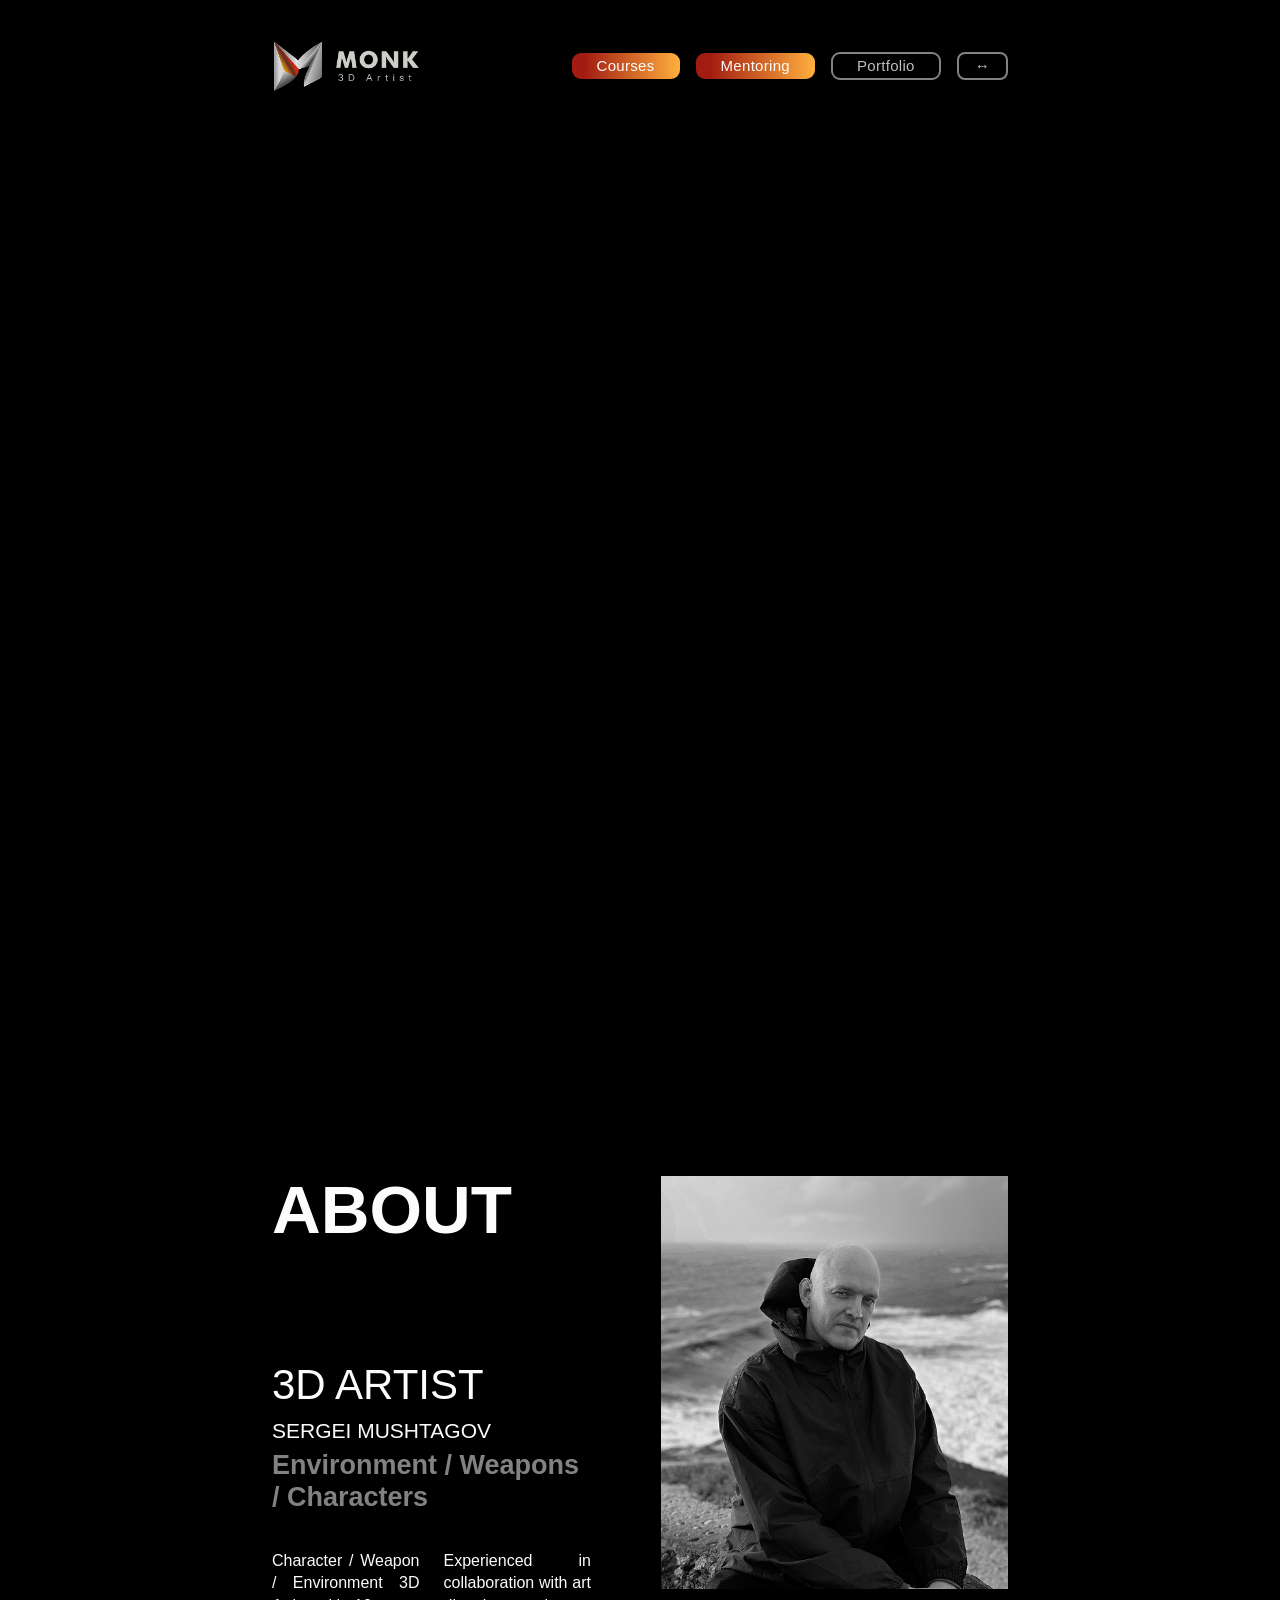
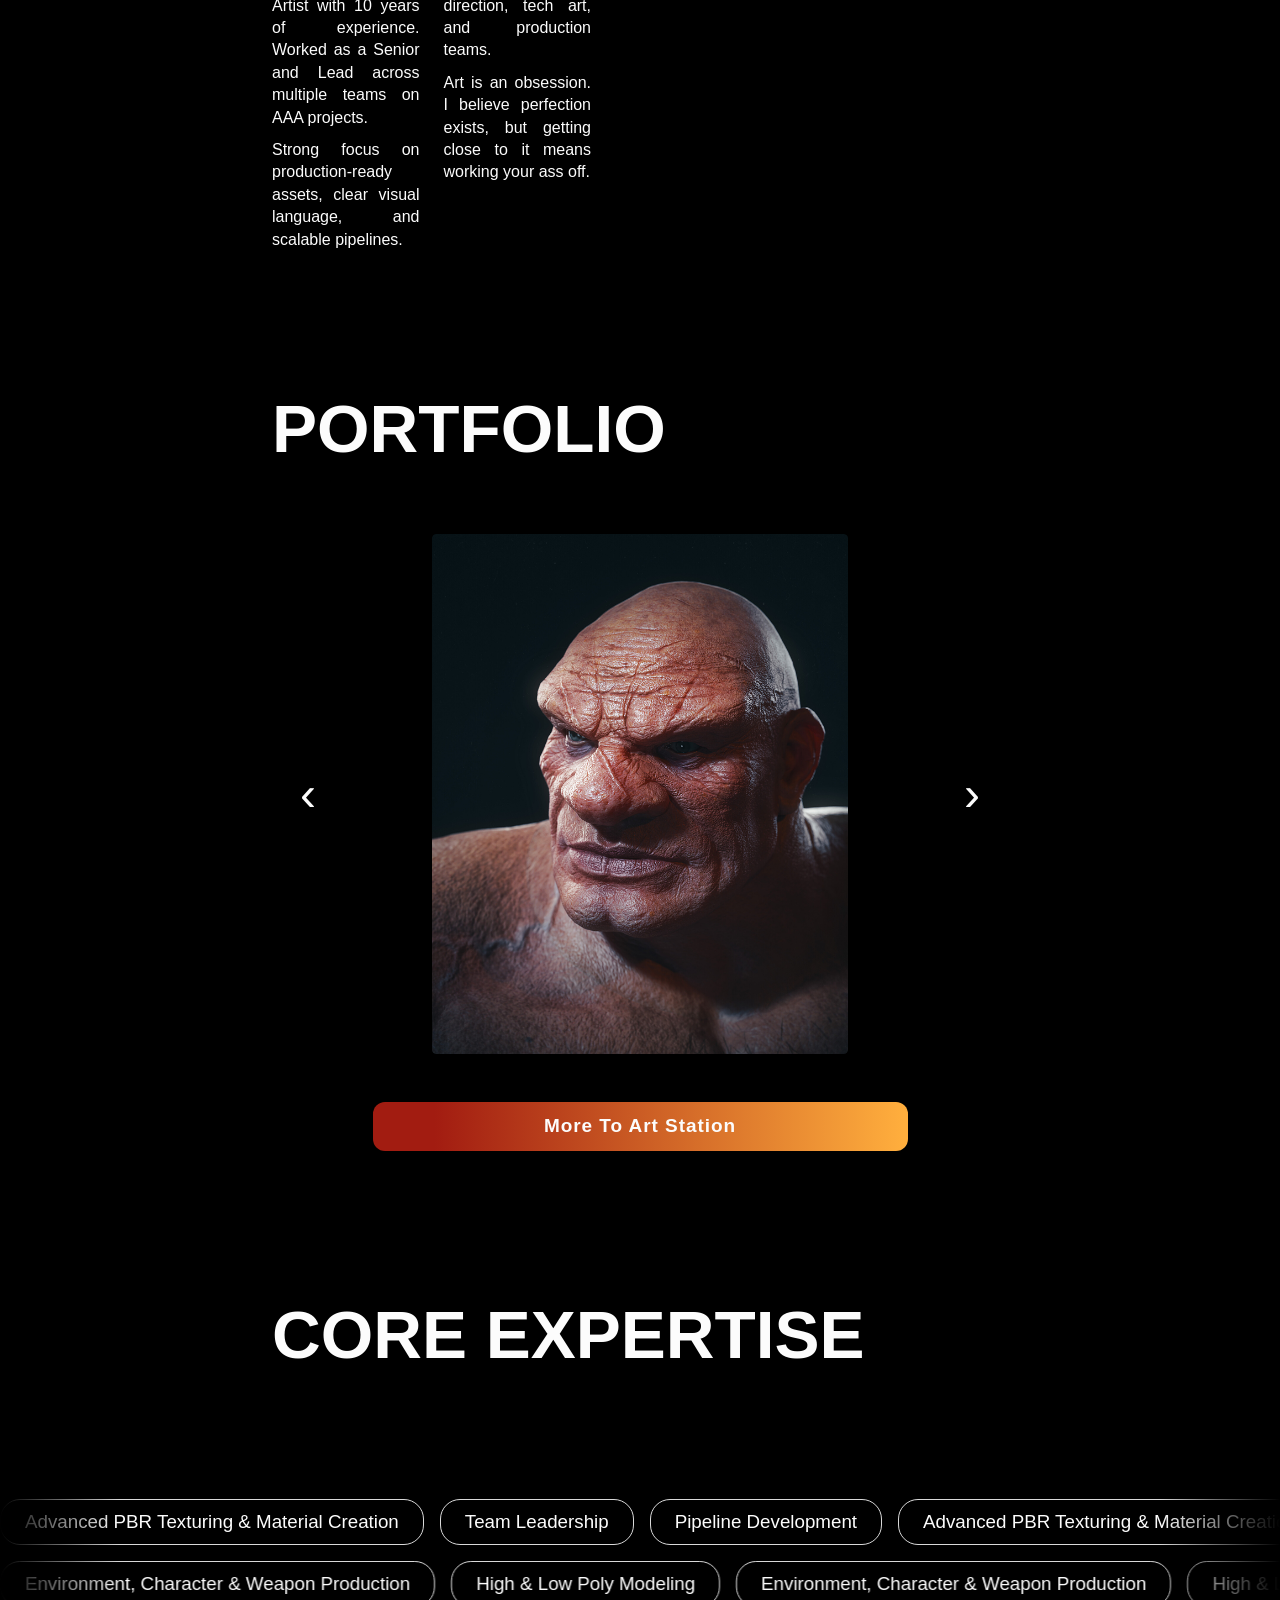
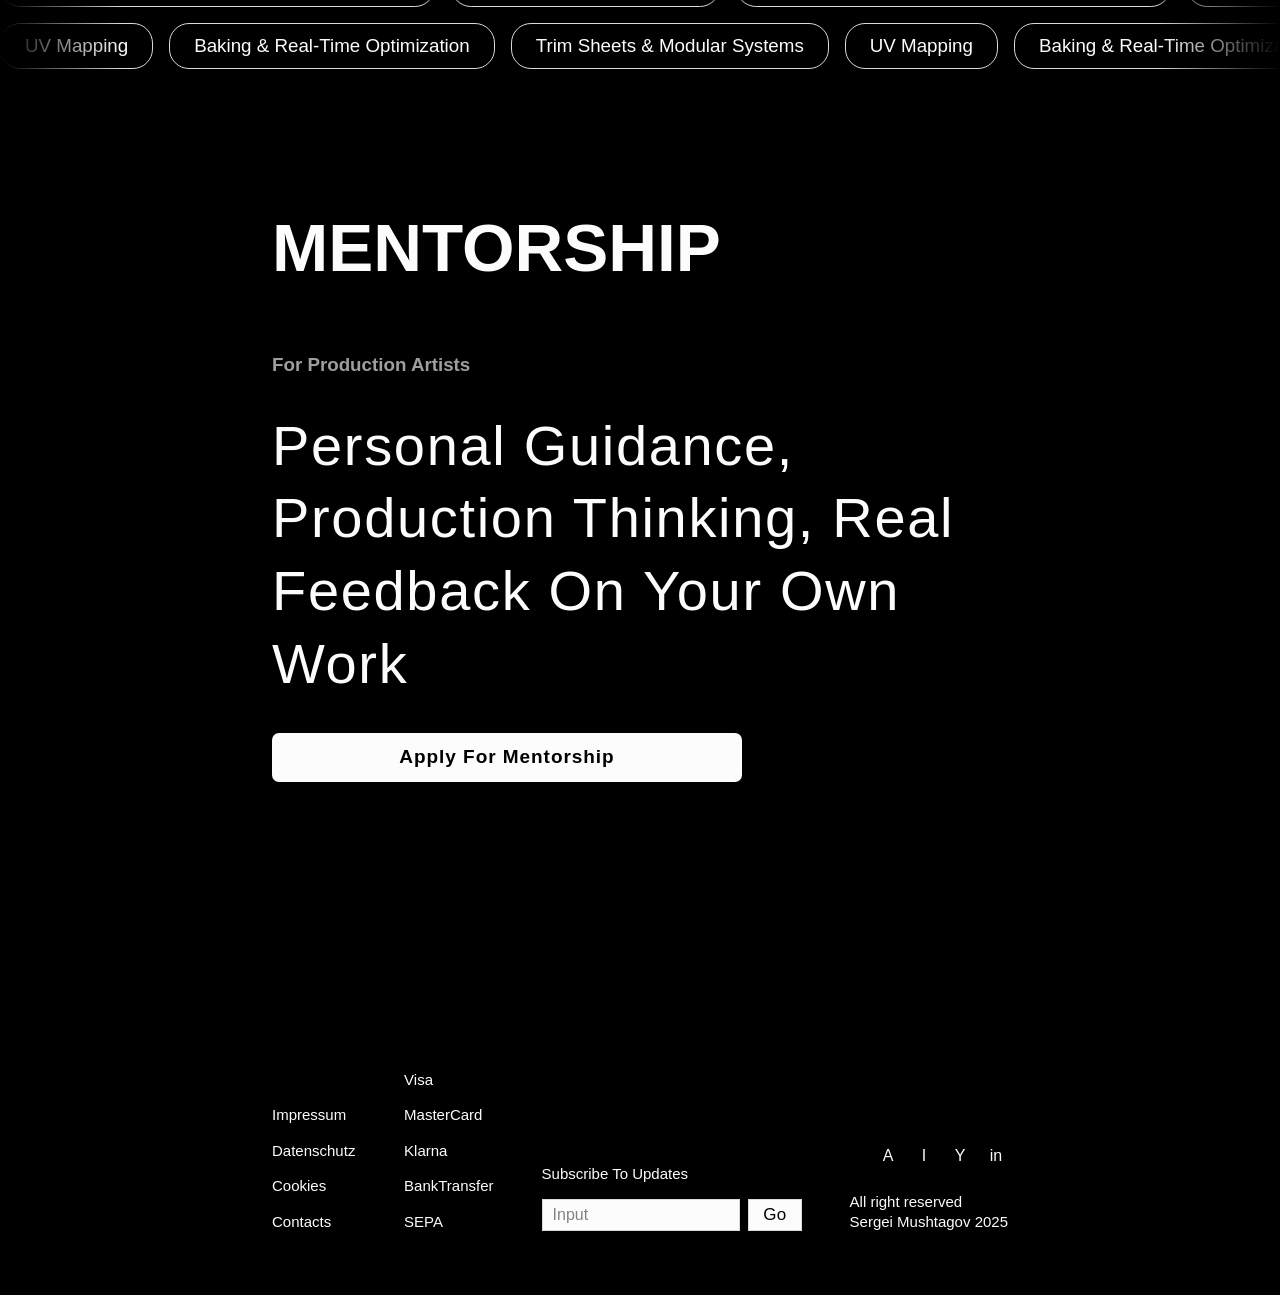
==== index.html @ c089ea9a "++" ====
<!DOCTYPE html>
<html lang="en">

<head>
    <meta charset="UTF-8" />
    <meta name="viewport" content="width=device-width, initial-scale=1.0" />

    <title>Monk 3D Artist</title>

    <link rel="stylesheet" href="./styles/design-tokens.css" />
    <link rel="stylesheet" href="./styles/typography.css" />
    <link rel="stylesheet" href="./styles/layout.css" />
    <link rel="stylesheet" href="./styles/base.css" />
    <link rel="stylesheet" href="./styles/main.css" />
    <script src="./scripts/main.js"></script>

</head>

<body>

    <header class="header">
        <div class="container header-inner">

            <a href="index.html" class="logo" aria-label="Monk home">
                <img src="./assets/logo.png" alt="Monk 3D Artist logo" class="logo__image" />
            </a>

            <nav class="nav" aria-label="Main navigation">
                <a href="./courses/courses.html" class="button-gradient button-small">Courses</a>
                <a href="./mentoring/mentoring.html" class="button-gradient button-small">Mentoring</a>
                <a href="./portfolio/portfolio.html" class="button-outline button-small">Portfolio</a>

                <button type="button" class="button-icon" aria-label="Language switch">
                    <span class="button-small">↔</span>
                </button>
            </nav>

        </div>
    </header>

    <main>
        <!-- HERO VIDEO -->
        <section class="hero">
            <div class="hero__video">
                <video class="hero__video-file" autoplay muted loop playsinline>
                    <source src="./assets/video/main-hero.mp4" type="video/mp4" />
                </video>
            </div>
        </section>

        <!-- ABOUT -->
        <section class="about-section">
            <div class="container">
                <div class="about-section__grid">

                    <div class="about-section__left">
                        <h1 class="about-section__title h1">About</h1>

                        <div class="about-section__body">
                            <div class="about-section__intro">
                                <h2 class="about-section__role h2-upper">3D Artist</h2>
                                <h4 class="about-section__name h4">Sergei Mushtagov</h4>
                                <p class="about-section__specialization h3">Environment / Weapons / Characters</p>
                            </div>

                            <div class="about-section__text-columns">
                                <div class="about-section__text-column">
                                    <p class="about-section__text paragraph">
                                        Character / Weapon / Environment 3D Artist with 10 years of experience.
                                        Worked as a Senior and Lead across multiple teams on AAA projects.
                                    </p>

                                    <p class="about-section__text paragraph">
                                        Strong focus on production-ready assets, clear visual language, and scalable
                                        pipelines.
                                    </p>


                                </div>

                                <div class="about-section__text-column">
                                    <p class="about-section__text paragraph">
                                        Experienced in collaboration with art direction, tech art, and production teams.
                                    </p>
                                    <p class="about-section__text paragraph">
                                        Art is an obsession. I believe perfection exists, but getting close to it means
                                        working
                                        your ass off.
                                    </p>
                                </div>
                            </div>
                        </div>
                    </div>

                    <div class="about-section__right">
                        <img src="./assets/img_portret.png" alt="Sergei Mushtagov portrait"
                            class="about-section__image" />
                    </div>

                </div>
            </div>
        </section>

        <!-- PORTFOLIO -->
        <section class="portfolio-section" id="portfolio">
            <div class="container">

                <h1 class="portfolio-section__title h1">Portfolio</h1>

                <div class="portfolio-section__slider">
                    <button class="portfolio-section__arrow portfolio-section__arrow--prev" type="button"
                        aria-label="Previous slide">
                        &#8249;
                    </button>

                    <div class="portfolio-section__viewport">
                        <div class="portfolio-section__track">

                            <article class="portfolio-section__slide">
                                <div class="portfolio-section__image-wrap">
                                    <img src="./assets/portfolio_img_1.png" alt="3D portfolio work"
                                        class="portfolio-section__image" />
                                </div>
                            </article>

                            <article class="portfolio-section__slide">
                                <div class="portfolio-section__image-wrap">
                                    <img src="./assets/portfoliocarousel (1).png" alt="3D portfolio work"
                                        class="portfolio-section__image" />
                                </div>
                            </article>

                            <article class="portfolio-section__slide">
                                <div class="portfolio-section__image-wrap">
                                    <img src="./assets/portfoliocarousel (2).png" alt="3D portfolio work"
                                        class="portfolio-section__image" />
                                </div>
                            </article>
                            <article class="portfolio-section__slide">
                                <div class="portfolio-section__image-wrap">
                                    <img src="./assets/portfoliocarousel (3).png" alt="3D portfolio work"
                                        class="portfolio-section__image" />
                                </div>
                            </article>
                            <article class="portfolio-section__slide">
                                <div class="portfolio-section__image-wrap">
                                    <img src="./assets/portfoliocarousel (4).png" alt="3D portfolio work"
                                        class="portfolio-section__image" />
                                </div>
                            </article>
                            <article class="portfolio-section__slide">
                                <div class="portfolio-section__image-wrap">
                                    <img src="../assets/portfoliocarousel (5).png" alt="3D portfolio work"
                                        class="portfolio-section__image" />
                                </div>
                            </article>
                            <article class="portfolio-section__slide">
                                <div class="portfolio-section__image-wrap">
                                    <img src="../assets/portfoliocarousel (6).png" alt="3D portfolio work"
                                        class="portfolio-section__image" />
                                </div>
                            </article>

                        </div>
                    </div>

                    <button class="portfolio-section__arrow portfolio-section__arrow--next" type="button"
                        aria-label="Next slide">
                        &#8250;
                    </button>
                </div>

                <div class="portfolio-section__actions">
                    <a href="https://www.artstation.com/" target="_blank" rel="noopener noreferrer"
                        class="portfolio-section__button button-gradient button-large">
                        More To Art Station
                    </a>
                </div>

            </div>
        </section>

        <!-- EXPERTISE -->
        <section class="expertise-section">
            <div class="container">
                <h1 class="expertise-section__title h1">Core Expertise</h1>
            </div>

            <div class="expertise-section__rows">

                <div class="expertise-section__marquee">
                    <div class="expertise-section__track expertise-section__track--left">
                        <span class="expertise-section__tag tag tag-outline tag-large">Advanced PBR Texturing &amp;
                            Material
                            Creation</span>
                        <span class="expertise-section__tag tag tag-outline tag-large">Team Leadership</span>
                        <span class="expertise-section__tag tag tag-outline tag-large">Pipeline Development</span>

                        <span class="expertise-section__tag tag tag-outline tag-large">Advanced PBR Texturing &amp;
                            Material
                            Creation</span>
                        <span class="expertise-section__tag tag tag-outline tag-large">Team Leadership</span>
                        <span class="expertise-section__tag tag tag-outline tag-large">Pipeline Development</span>

                        <span class="expertise-section__tag tag tag-outline tag-large">Advanced PBR Texturing &amp;
                            Material
                            Creation</span>
                        <span class="expertise-section__tag tag tag-outline tag-large">Team Leadership</span>
                        <span class="expertise-section__tag tag tag-outline tag-large">Pipeline Development</span>

                        <span class="expertise-section__tag tag tag-outline tag-large">Advanced PBR Texturing &amp;
                            Material
                            Creation</span>
                        <span class="expertise-section__tag tag tag-outline tag-large">Team Leadership</span>
                        <span class="expertise-section__tag tag tag-outline tag-large">Pipeline Development</span>
                    </div>
                </div>

                <div class="expertise-section__marquee">
                    <div class="expertise-section__track expertise-section__track--right">
                        <span class="expertise-section__tag tag tag-outline tag-large">Environment, Character &amp;
                            Weapon
                            Production</span>
                        <span class="expertise-section__tag tag tag-outline tag-large">High &amp; Low Poly
                            Modeling</span>

                        <span class="expertise-section__tag tag tag-outline tag-large">Environment, Character &amp;
                            Weapon
                            Production</span>
                        <span class="expertise-section__tag tag tag-outline tag-large">High &amp; Low Poly
                            Modeling</span>

                        <span class="expertise-section__tag tag tag-outline tag-large">Environment, Character &amp;
                            Weapon
                            Production</span>
                        <span class="expertise-section__tag tag tag-outline tag-large">High &amp; Low Poly
                            Modeling</span>

                        <span class="expertise-section__tag tag tag-outline tag-large">Environment, Character &amp;
                            Weapon
                            Production</span>
                        <span class="expertise-section__tag tag tag-outline tag-large">High &amp; Low Poly
                            Modeling</span>
                    </div>
                </div>

                <div class="expertise-section__marquee">
                    <div class="expertise-section__track expertise-section__track--left">
                        <span class="expertise-section__tag tag tag-outline tag-large">UV Mapping</span>
                        <span class="expertise-section__tag tag tag-outline tag-large">Baking &amp; Real-Time
                            Optimization</span>
                        <span class="expertise-section__tag tag tag-outline tag-large">Trim Sheets &amp; Modular
                            Systems</span>

                        <span class="expertise-section__tag tag tag-outline tag-large">UV Mapping</span>
                        <span class="expertise-section__tag tag tag-outline tag-large">Baking &amp; Real-Time
                            Optimization</span>
                        <span class="expertise-section__tag tag tag-outline tag-large">Trim Sheets &amp; Modular
                            Systems</span>

                        <span class="expertise-section__tag tag tag-outline tag-large">UV Mapping</span>
                        <span class="expertise-section__tag tag tag-outline tag-large">Baking &amp; Real-Time
                            Optimization</span>
                        <span class="expertise-section__tag tag tag-outline tag-large">Trim Sheets &amp; Modular
                            Systems</span>

                        <span class="expertise-section__tag tag tag-outline tag-large">UV Mapping</span>
                        <span class="expertise-section__tag tag tag-outline tag-large">Baking &amp; Real-Time
                            Optimization</span>
                        <span class="expertise-section__tag tag tag-outline tag-large">Trim Sheets &amp; Modular
                            Systems</span>
                    </div>
                </div>

            </div>
        </section>

        <!-- MENTORSHIP -->
        <section class="mentorship-section" id="mentorship">
            <div class="container">

                <h1 class="mentorship-section__title h1">Mentorship</h1>

                <div class="mentorship-section__card">
                    <p class="mentorship-section__label card-title-bold">For Production Artists</p>

                    <h2 class="mentorship-section__headline">
                        Personal Guidance, Production Thinking, Real Feedback On Your Own Work
                    </h2>

                    <a href="./mentorship.html" class="mentorship-section__button button-white button-large">
                        Apply for Mentorship
                    </a>
                </div>

            </div>
        </section>

    </main>

    <footer class="footer">
        <div class="container footer__layout">

            <div class="footer__nav">
                <a href="#" class="footer__link menu-item">Impressum</a>
                <a href="#" class="footer__link menu-item">Datenschutz</a>
                <a href="#" class="footer__link menu-item">Cookies</a>
                <a href="#" class="footer__link menu-item">Contacts</a>
            </div>

            <div class="footer__payments">
                <span class="footer__text menu-item">Visa</span>
                <span class="footer__text menu-item">MasterCard</span>
                <span class="footer__text menu-item">Klarna</span>
                <span class="footer__text menu-item">BankTransfer</span>
                <span class="footer__text menu-item">SEPA</span>
            </div>

            <div class="footer__subscribe">
                <p class="footer__subscribe-title menu-item">Subscribe To Updates</p>

                <form class="footer__subscribe-form">
                    <input type="email" class="footer__input" placeholder="Input" aria-label="Email address" />
                    <button type="submit" class="footer__submit button-medium">Go</button>
                </form>
            </div>

            <div class="footer__social">
                <div class="footer__socials">
                    <a href="#" class="footer__social-link" aria-label="ArtStation">A</a>
                    <a href="#" class="footer__social-link" aria-label="Instagram">I</a>
                    <a href="#" class="footer__social-link" aria-label="YouTube">Y</a>
                    <a href="#" class="footer__social-link" aria-label="LinkedIn">in</a>
                </div>

                <p class="footer__copyright menu-item">
                    All right reserved<br />
                    Sergei Mushtagov 2025
                </p>
            </div>

        </div>
    </footer>

</body>

</html>
---- styles/design-tokens.css ----
:root {

    /* =========================
   COLORS
========================= */

    --primary-100: #FCFCFC;
    --primary-200: #D9D9D9;
    --primary-300: #BFBFBF;
    --primary-400: #9E9E9E;
    --primary-500: #828282;
    --primary-600: #5F5F5F;
    --primary-700: #3F3F3F;
    --primary-800: #262626;
    --primary-900: #000000;

    /* accent */

    --button-gradient-start: #A21C11;
    --button-gradient-end: #FFAE3D;


    /* =========================
   TYPOGRAPHY
========================= */

    --font-main: "Helvetica Now Display", Helvetica, Arial, sans-serif;


    /* =========================
   GRID (из Figma)
========================= */

    --grid-columns: 12;
    --grid-gutter: 8px;
    --grid-margin: 144px;

}
---- styles/typography.css ----
:root {
    --text-h1-size: 67.5px;
    --text-h2-size: 42px;
    --text-h3-size: 27px;
    --text-h3-upper-size: 26.25px;
    --text-h4-size: 21px;

    --text-paragraph-size: 16px;
    --text-description-size: 18px;

    --text-button-large-size: 18px;
    --text-button-medium-size: 12.75px;
    --text-button-small-size: 11.25px;

    --text-card-title-size: 18.75px;
    --text-card-title-large-size: 22.5px;
    --text-card-subtitle-size: 12.75px;

    --text-menu-item-size: 15px;

    --text-tag-large-size: 18.75px;
    --text-tag-medium-size: 12px;

    --text-alert-size: 10.5px;
}

/* =========================
   HEADINGS
========================= */

.h1 {
    font-family: var(--font-main);
    font-weight: 700;
    font-size: var(--text-h1-size);
    line-height: 1;
    letter-spacing: 4%;
    text-transform: uppercase;
}

.h2 {
    font-family: var(--font-main);
    font-weight: 500;
    font-size: var(--text-h2-size);
    line-height: 1.3;
    letter-spacing: 3%;
    text-transform: capitalize;
}

.h2-upper {
    font-family: var(--font-main);
    font-weight: 500;
    font-size: var(--text-h2-size);
    line-height: 1.3;
    letter-spacing: 3%;
    text-transform: uppercase;
}

.h3 {
    font-family: var(--font-main);
    font-weight: 700;
    font-size: var(--text-h3-size);
    line-height: 1.2;
}

.h3-upper {
    font-family: var(--font-main);
    font-weight: 500;
    font-size: var(--text-h3-upper-size);
    line-height: 1.3;
    letter-spacing: 3%;
    text-transform: capitalize;
}

.h4 {
    font-family: var(--font-main);
    font-weight: 500;
    font-size: var(--text-h4-size);
    line-height: 1;
    letter-spacing: 5%;
    text-transform: uppercase;
}

/* =========================
   BODY
========================= */

.paragraph {
    font-family: var(--font-main);
    font-weight: 400;
    font-size: var(--text-paragraph-size);
    line-height: 1.4;
    letter-spacing: 4%;
}

.description {
    font-family: var(--font-main);
    font-weight: 400;
    font-size: var(--text-description-size);
    line-height: 1.5;
    letter-spacing: 5%;
    text-transform: capitalize;
}

/* =========================
   BUTTONS
========================= */

.button-large {
    font-family: var(--font-main);
    font-weight: 700;
    font-size: var(--text-button-large-size);
    line-height: 1.3;
    letter-spacing: 5%;
    text-transform: capitalize;
}

.button-medium {
    font-family: var(--font-main);
    font-weight: 500;
    font-size: var(--text-button-medium-size);
    line-height: 1.3;
    letter-spacing: 2%;
    text-transform: capitalize;
}

.button-small {
    font-family: var(--font-main);
    font-weight: 400;
    font-size: var(--text-button-small-size);
    line-height: 1.1;
    letter-spacing: 2%;
    text-transform: capitalize;
}

/* =========================
   CARDS
========================= */

.card-title {
    font-family: var(--font-main);
    font-weight: 500;
    font-size: var(--text-card-title-size);
    line-height: 1.3;
    letter-spacing: 3%;
}

.card-title-bold {
    font-family: var(--font-main);
    font-weight: 700;
    font-size: var(--text-card-title-size);
    line-height: 1.3;
    letter-spacing: 5%;
}

.card-title-large {
    font-family: var(--font-main);
    font-weight: 700;
    font-size: var(--text-card-title-large-size);
    line-height: 1.2;
}

.card-subtitle {
    font-family: var(--font-main);
    font-weight: 500;
    font-size: var(--text-card-subtitle-size);
    line-height: 16.5px;
    letter-spacing: 7%;
    text-transform: uppercase;
}

/* =========================
   MENU
========================= */

.menu-item {
    font-family: var(--font-main);
    font-weight: 500;
    font-size: var(--text-menu-item-size);
    line-height: 1.3;
    letter-spacing: 3%;
}

/* =========================
   TAGS
========================= */

.tag-large {
    font-family: var(--font-main);
    font-weight: 500;
    font-size: var(--text-tag-large-size);
    line-height: 1.3;
    letter-spacing: 3%;
}

.tag-medium {
    font-family: var(--font-main);
    font-weight: 500;
    font-size: var(--text-tag-medium-size);
    line-height: 1;
    letter-spacing: 3%;
}

/* =========================
   ALERT
========================= */

.alert {
    font-family: var(--font-main);
    font-weight: 400;
    font-size: var(--text-alert-size);
    line-height: 1;
    letter-spacing: 3%;
}
---- styles/layout.css ----
.container {
    width: 100%;
    padding-left: 200px;
    padding-right: 200px;
    margin: 0 auto;
    box-sizing: border-box;
}

/*.section {
    padding: 200px 0;
}*/

.grid {
    display: grid;
    grid-template-columns: repeat(12, 1fr);
    gap: 32px;
}
---- styles/base.css ----
/* ========================================
   RESET
======================================== */

*,
*::before,
*::after {
    box-sizing: border-box;
    margin: 0;
    padding: 0;
}

html {
    scroll-behavior: smooth;
}

body {
    min-width: 320px;
    background: var(--primary-900);
    color: var(--primary-100);
    font-family: var(--font-main);
    -webkit-font-smoothing: antialiased;
    text-rendering: optimizeLegibility;
}

img,
picture,
video,
canvas,
svg {
    display: block;
    max-width: 100%;
}

img {
    height: auto;
}

a {
    color: inherit;
    text-decoration: none;
}

button,
input,
textarea,
select {
    font: inherit;
}

button {
    border: none;
    background: transparent;
    cursor: pointer;
}

ul,
ol {
    list-style: none;
}


/* ========================================
   GLOBAL
======================================== */

body.no-scroll {
    overflow: hidden;
}

.page {
    overflow-x: hidden;
}

.text-white {
    color: var(--primary-100);
}

.text-gray {
    color: var(--primary-400);
}

.text-gray-dark {
    color: var(--primary-500);
}


/* ========================================
   HEADER
======================================== */

.header {
    width: 100%;
    height: 132px;
    background: var(--primary-900);
}

.header-inner {
    display: flex;
    align-items: center;
    justify-content: space-between;
    height: 100%;
}

.logo {
    display: flex;
    width: 150px;
    height: 51px;
    align-items: center;
    gap: 24px;
    flex-shrink: 0;
}

.logo__image {
    display: block;
    width: 100%;
    height: auto;
    object-fit: contain;
}

.nav {
    display: inline-flex;
    align-items: center;
    gap: 16px;
    flex-shrink: 0;
}


/* ========================================
   BUTTONS
======================================== */

.button-small {
    font-family: var(--font-main);
    font-weight: 400;
    font-size: 15px;
    line-height: 1.1;
    letter-spacing: 0.02em;
    text-transform: capitalize;
}

.button-medium {
    font-family: var(--font-main);
    font-weight: 500;
    font-size: 17px;
    line-height: 1.3;
    letter-spacing: 0.02em;
    text-transform: capitalize;
}

.button-large {
    font-family: var(--font-main);
    font-weight: 700;
    font-size: 19px;
    line-height: 1.3;
    letter-spacing: 0.05em;
    text-transform: capitalize;
}

.button-gradient {
    display: inline-flex;
    align-items: center;
    justify-content: center;
    gap: 8px;
    padding: 5px 25px;
    border-radius: 9px;
    /*border: 2px solid var(--button-gradient-start);*/
    background: linear-gradient(90deg,
            var(--button-gradient-start) 11.54%,
            var(--button-gradient-end) 99.15%);
    box-shadow: 1px 1px 3px 0 rgba(0, 0, 0, 0.15);
    color: var(--primary-100);
    transition: transform 0.2s ease, opacity 0.2s ease;
}

.button-gradient:hover {
    transform: translateY(-1px);
}

.button-outline {
    display: inline-flex;
    align-items: center;
    justify-content: center;
    gap: 8px;
    padding: 4px 24px;
    border-radius: 9px;
    border: 2px solid var(--primary-500);
    background: var(--primary-900);
    box-shadow: 1px 1px 3px 0 rgba(0, 0, 0, 0.15);
    color: var(--primary-300);
    transition: transform 0.2s ease, border-color 0.2s ease;
}

.button-outline:hover {
    transform: translateY(-1px);
}

.button-white {
    display: inline-flex;
    align-items: center;
    justify-content: center;
    gap: 8px;
    padding: 12px 30px;
    border-radius: 7px;
    background: var(--primary-100);
    box-shadow: 1px 1px 5px 0 rgba(0, 0, 0, 0.15);
    color: var(--primary-900);
    transition: transform 0.2s ease, opacity 0.2s ease;
}

.button-white:hover {
    transform: translateY(-1px);
}

.button-icon {
    display: inline-flex;
    align-items: center;
    justify-content: center;
    gap: 8px;
    padding: 4px 16px;
    border-radius: 8px;
    border: 2px solid var(--primary-500);
    background: var(--primary-900);
    box-shadow: 1px 1px 3px 0 rgba(0, 0, 0, 0.15);
    color: var(--primary-300);
    transition: transform 0.2s ease, border-color 0.2s ease;
}

.button-icon:hover {
    transform: translateY(-1px);
}


/* ========================================
   TAGS
======================================== */

.tag {
    display: inline-flex;
    justify-content: center;
    align-items: center;
    white-space: nowrap;
}

.tag-outline {
    display: inline-flex;
    padding: 10px 24px;
    justify-content: center;
    align-items: center;
    gap: 8px;
    border-radius: 20px;
    border: 1px solid var(--primary-200);
    background: var(--primary-900);
    box-shadow: 1px 1px 3px 0 rgba(0, 0, 0, 0.15);
    color: var(--primary-100);
}

.tag-gradient {
    display: inline-flex;
    padding: 11px 25px;
    justify-content: center;
    align-items: flex-end;
    gap: 16px;
    border-radius: 20px;
    /* border: 2px solid var(--button-gradient-start);*/
    background: linear-gradient(90deg,
            var(--button-gradient-start) 11.54%,
            var(--button-gradient-end) 99.15%);
    box-shadow: 1px 1px 3px 0 rgba(0, 0, 0, 0.15);
    color: var(--primary-100);
}


/* ========================================
   FOOTER
======================================== */

.footer__layout {
    display: grid;
    grid-template-columns: 1fr 1fr minmax(260px, 1fr) auto;
    gap: 48px;
    align-items: end;
}

.footer__nav,
.footer__payments {
    display: flex;
    flex-direction: column;
    gap: 16px;
}

.footer__social {
    display: flex;
    flex-direction: column;
    align-items: flex-end;
    gap: 24px;
}

.footer__link,
.footer__text,
.footer__copyright,
.footer__subscribe-title {
    color: var(--primary-100);
}

.footer__subscribe {
    display: flex;
    flex-direction: column;
    gap: 16px;
}

.footer__subscribe-form {
    display: flex;
    align-items: center;
    gap: 8px;
}

.footer__input {
    flex: 1 1 auto;
    min-width: 0;
    height: 32px;
    padding: 0 10px;
    border: 1px solid var(--primary-200);
    background: var(--primary-100);
    color: var(--primary-900);
}

.footer__input::placeholder {
    color: var(--primary-500);
}

.footer__submit {
    height: 32px;
    padding: 0 14px;
    border: 1px solid var(--primary-200);
    background: var(--primary-100);
    color: var(--primary-900);
}

.footer__socials {
    display: flex;
    align-items: center;
    gap: 12px;
}

.footer__social-link {
    display: inline-flex;
    align-items: center;
    justify-content: center;
    min-width: 24px;
    min-height: 24px;
    color: var(--primary-100);
}


/* ========================================
   ACCORDION BASE
======================================== */

.accordion-item {
    display: flex;
    height: 199px;
    padding: 16px 0;
    flex-direction: column;
    align-items: flex-start;
    gap: 16px;
    align-self: stretch;
}

.accordion-row {
    display: flex;
    align-items: center;
    gap: 0;
    align-self: stretch;
}


/* ========================================
   RESPONSIVE
======================================== */

@media (max-width: 1439px) {
    .container {
        max-width: calc(100% - 144px);
    }
}

@media (max-width: 1199px) {
    .nav {
        gap: 20px;
    }

    .footer__layout {
        grid-template-columns: 1fr 1fr;
        align-items: start;
    }

    .footer__social {
        align-items: flex-start;
    }
}

@media (max-width: 767px) {
    .header {
        height: auto;
        padding: 20px 0;
    }

    .header-inner {
        flex-direction: column;
        align-items: flex-start;
        gap: 20px;
    }

    .logo {
        width: 200px;
        height: auto;
    }

    .nav {
        flex-wrap: wrap;
        gap: 12px;
    }

    .footer__layout {
        grid-template-columns: 1fr;
        gap: 32px;
    }

    .footer__subscribe-form {
        flex-direction: column;
        align-items: stretch;
    }
}
---- styles/main.css ----
/* ========================================
   MAIN PAGE: HERO
======================================== */

.hero {
    padding: 0;
}

.hero__video {
    position: relative;
    width: 100%;
    height: 100vh;
    overflow: hidden;
    background: var(--primary-900);
}

.hero__video-file {
    width: 100%;
    height: 100%;
    object-fit: cover;
}


/* ========================================
   MAIN PAGE: ABOUT
======================================== */

.about-section {
    padding: 144px 0;
}

.about-section .container {
    width: 100%;
    /* padding-left: 144px;
    padding-right: 144px;*/
}

.about-section__grid {
    display: grid;
    grid-template-columns: minmax(0, 1fr) 347px;
    gap: 70px;
    align-items: start;
}

.about-section__left {
    min-width: 0;
}

.about-section__title {
    margin: 0 0 114px 0;
    color: var(--primary-100);
}

.about-section__body {
    display: flex;
    flex-direction: column;
    gap: 36px;
    width: 100%;
}

.about-section__intro {
    display: flex;
    flex-direction: column;
    align-items: flex-start;
    gap: 8px;
}

.about-section__role {
    margin: 0;
    color: var(--primary-100);
}

.about-section__name {
    margin: 0;
    color: var(--primary-100);
}

.about-section__specialization {
    margin: 0;
    color: var(--primary-500);
    text-align: left;
    max-width: 520px;
}

.about-section__text-columns {
    display: grid;
    grid-template-columns: minmax(0, 1fr) minmax(0, 1fr);
    gap: 24px;
    max-width: 760px;
}

.about-section__text-column {
    display: flex;
    flex-direction: column;
    gap: 10px;
    min-width: 0;
}

.about-section__text {
    margin: 0;
    color: var(--primary-100);
    text-align: left;
    word-break: normal;
    overflow-wrap: break-word;
    text-align: justify;
    text-justify: inter-word;
}

.about-section__right {
    align-self: start;
}

.about-section__image {
    display: block;
    width: 347px;
    height: 413px;
    object-fit: cover;
}

/* ========================================
   MAIN PAGE: PORTFOLIO
======================================== */

.portfolio-section {
    padding-top: 0;
    padding-bottom: 150px;
}

.portfolio-section__title {
    color: var(--primary-100);
    margin-bottom: 72px;
}

.portfolio-section__slider {
    display: grid;
    grid-template-columns: 72px minmax(0, 1fr) 72px;
    align-items: center;
    gap: 24px;
    margin-bottom: 48px;
}

.portfolio-section__arrow {
    display: inline-flex;
    align-items: center;
    justify-content: center;
    width: 72px;
    height: 72px;
    color: var(--primary-100);
    font-size: 48px;
    line-height: 1;
    cursor: pointer;
}

.portfolio-section__arrow:hover {
    transform: scale(1.05);
}

.portfolio-section__viewport {
    overflow: hidden;
    width: 100%;
}

.portfolio-section__track {
    display: flex;
    transition: transform 0.4s ease;
    will-change: transform;
}

.portfolio-section__slide {
    min-width: 100%;
    display: flex;
    justify-content: center;
    align-items: center;
}

.portfolio-section__image-wrap {
    width: 100%;
    height: 520px;
    display: flex;
    justify-content: center;
    align-items: center;
    overflow: hidden;
}

.portfolio-section__image {
    display: block;
    max-width: 100%;
    max-height: 100%;
    width: auto;
    height: auto;
    object-fit: contain;
}

.portfolio-section__actions {
    display: flex;
    justify-content: center;
}

.portfolio-section__button {
    display: flex;
    width: 535px;
    padding: 12px 30px;
    justify-content: center;
    align-items: center;
    gap: 16px;
    border-radius: 12px;

    background: linear-gradient(90deg, #A21C11 11.54%, #FFAE3D 99.15%);
    box-shadow: 1px 1px 3px 0 rgba(0, 0, 0, 0.15);
}


/* ========================================
   MAIN PAGE: EXPERTISE
======================================== */

.expertise-section {
    width: 100%;
    padding-top: 0;
    padding-bottom: 144px;
    overflow: hidden;
}

.expertise-section__title {
    margin: 0 0 130px;
    color: var(--primary-100);
}

.expertise-section__rows {
    display: flex;
    flex-direction: column;
    gap: 16px;
    width: 100%;
}

.expertise-section__marquee {
    position: relative;
    width: 100%;
    overflow: hidden;
}

.expertise-section__marquee::before,
.expertise-section__marquee::after {
    content: "";
    position: absolute;
    top: 0;
    bottom: 0;
    width: 120px;
    z-index: 2;
    pointer-events: none;
}

.expertise-section__marquee::before {
    left: 0;
    background: linear-gradient(90deg,
            var(--primary-900) 0%,
            rgba(17, 17, 17, 0) 100%);
}

.expertise-section__marquee::after {
    right: 0;
    background: linear-gradient(270deg,
            var(--primary-900) 0%,
            rgba(17, 17, 17, 0) 100%);
}

.expertise-section__track {
    display: flex;
    align-items: center;
    gap: 16px;
    width: max-content;
    will-change: transform;
}

.expertise-section__track--left {
    animation: expertise-left 29s linear infinite;
}

.expertise-section__track--right {
    animation: expertise-right 32s linear infinite;
}

.expertise-section__tag {
    flex-shrink: 0;
    white-space: nowrap;
    transition: background 0.25s ease, border-color 0.25s ease;
}

.expertise-section__tag:hover {
    background: linear-gradient(90deg, #c52a1a 0%, #f3a43b 100%);
    border-color: transparent;
}

@keyframes expertise-left {
    from {
        transform: translateX(0);
    }

    to {
        transform: translateX(-50%);
    }
}

@keyframes expertise-right {
    from {
        transform: translateX(-50%);
    }

    to {
        transform: translateX(0);
    }
}




/* ========================================
   MAIN PAGE: MENTORSHIP
======================================== */

.mentorship-section {
    /*padding-top: 150px;*/
    padding-bottom: 144px;
}

.mentorship-section__title {
    color: var(--primary-100);
    margin-bottom: 72px;
}

.mentorship-section__card {
    display: flex;
    flex-direction: column;
    align-items: left;
    gap: 32px;
    text-align: left;
}

.mentorship-section__label {
    color: var(--primary-400);
}

.mentorship-section__headline {
    max-width: 980px;
    color: var(--primary-100);
    font-family: var(--font-main);
    font-size: 56px;
    font-style: normal;
    font-weight: 500;
    line-height: 130%;
    letter-spacing: 1.68px;
    text-transform: capitalize;
}

.mentorship-section__button {
    display: flex;
    width: 470px;
    padding: 12px 30px;
    justify-content: center;
    align-items: center;
    gap: 8px;
    border-radius: 7px;
    background: var(--primary-100);
    box-shadow: 1px 1px 5px 0 rgba(0, 0, 0, 0.15);
}


/* ========================================
   MAIN PAGE: FOOTER SPACING
======================================== */

.footer {
    padding-top: 144px;
    padding-bottom: 64px;
}


/* ========================================
   MAIN PAGE: RESPONSIVE
======================================== */

@media (max-width: 1199px) {
    .about-section__layout {
        grid-template-columns: 1fr;
        gap: 48px;
    }

    .about-section__media {
        width: 100%;
        max-width: 534px;
        height: auto;
        aspect-ratio: 534 / 636;
    }

    .about-section__text-columns {
        grid-template-columns: 1fr;
    }

    .portfolio-section__slider {
        grid-template-columns: 56px minmax(0, 1fr) 56px;
    }

    .portfolio-section__arrow {
        width: 56px;
        height: 56px;
        font-size: 36px;
    }

    .portfolio-section__button,
    .mentorship-section__button {
        width: 100%;
        max-width: 776px;
    }

    .mentorship-section__headline {
        font-size: 42px;
        letter-spacing: 0.04em;
    }
}

@media (max-width: 767px) {

    .about-section,
    .portfolio-section,
    .expertise-section,
    .mentorship-section {
        padding-top: 96px;
        padding-bottom: 96px;
    }

    .about-section__title,
    .portfolio-section__title,
    .expertise-section__title,
    .mentorship-section__title {
        margin-bottom: 48px;
    }

    .about-section__text-columns {
        gap: 20px;
    }

    .portfolio-section__slider {
        grid-template-columns: 1fr;
        gap: 20px;
    }

    .portfolio-section__arrow {
        display: none;
    }

    .mentorship-section__headline {
        font-size: 32px;
        line-height: 1.2;
    }
}
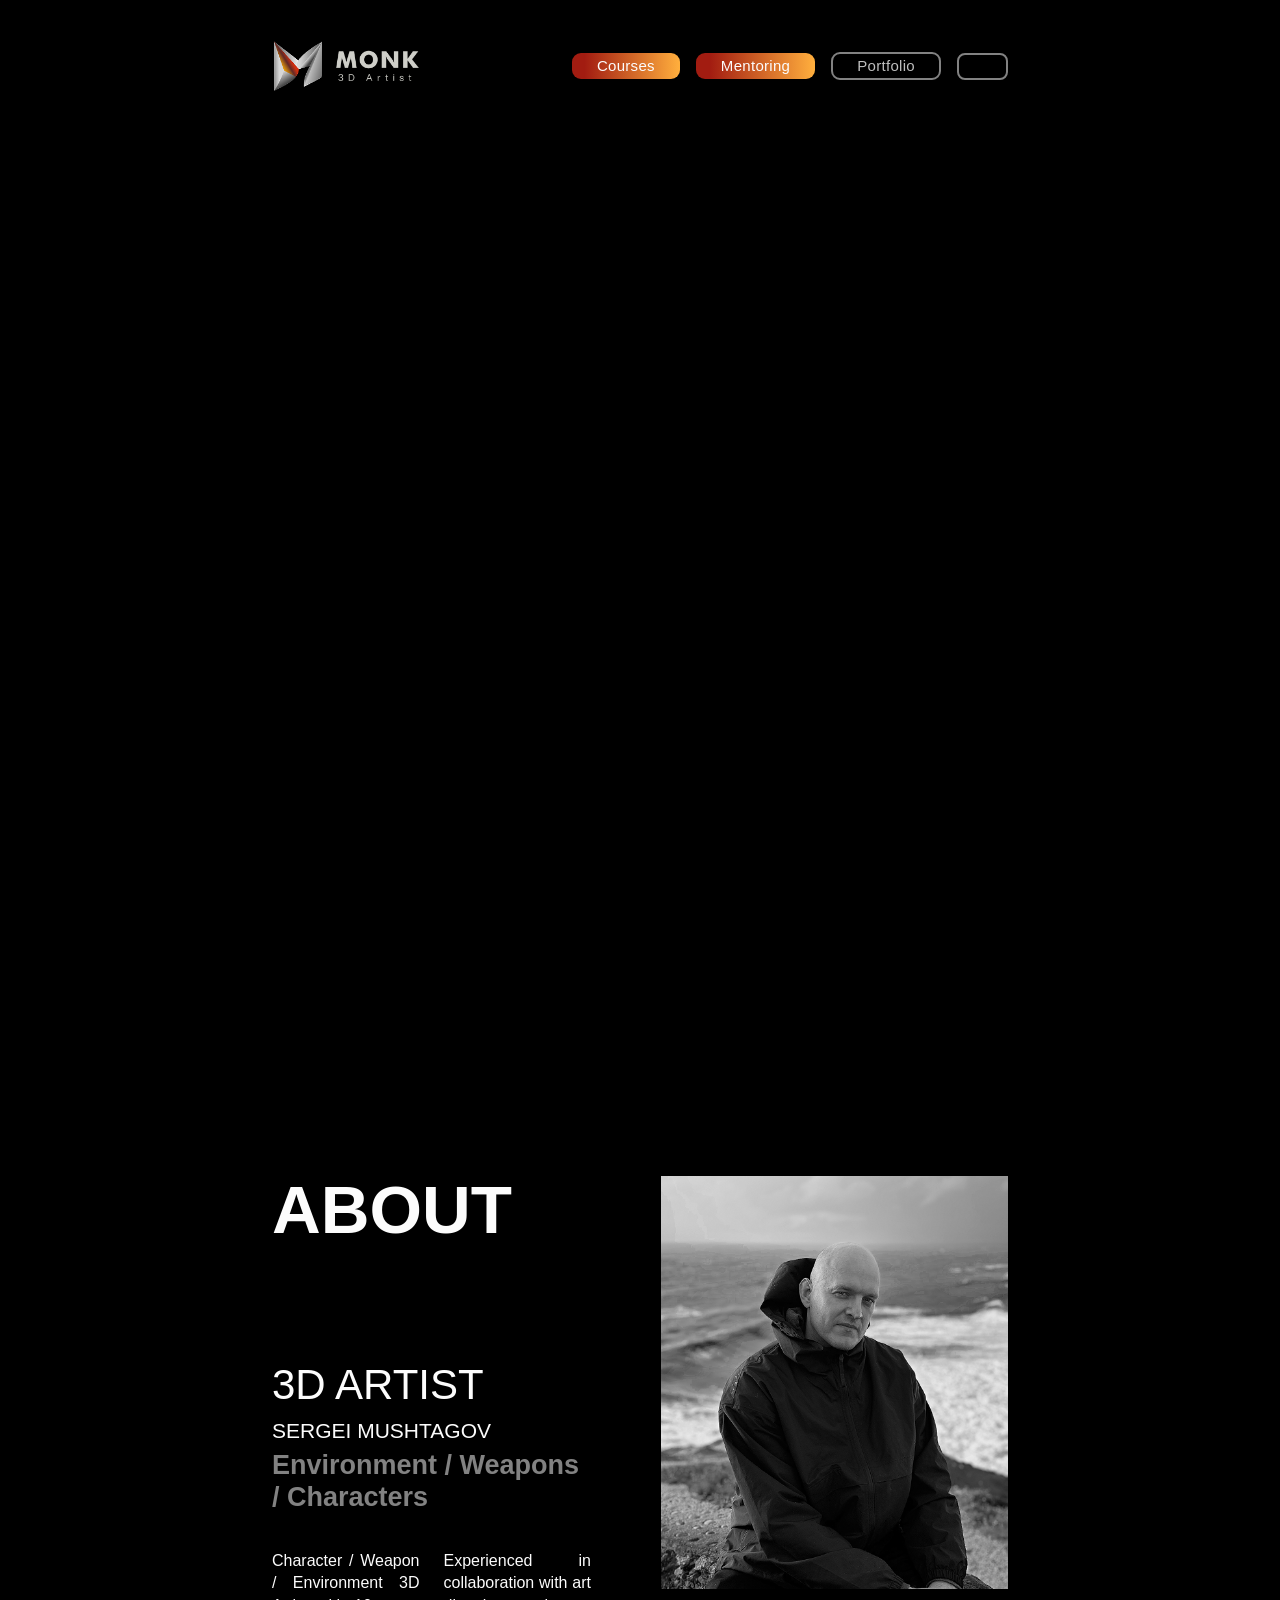
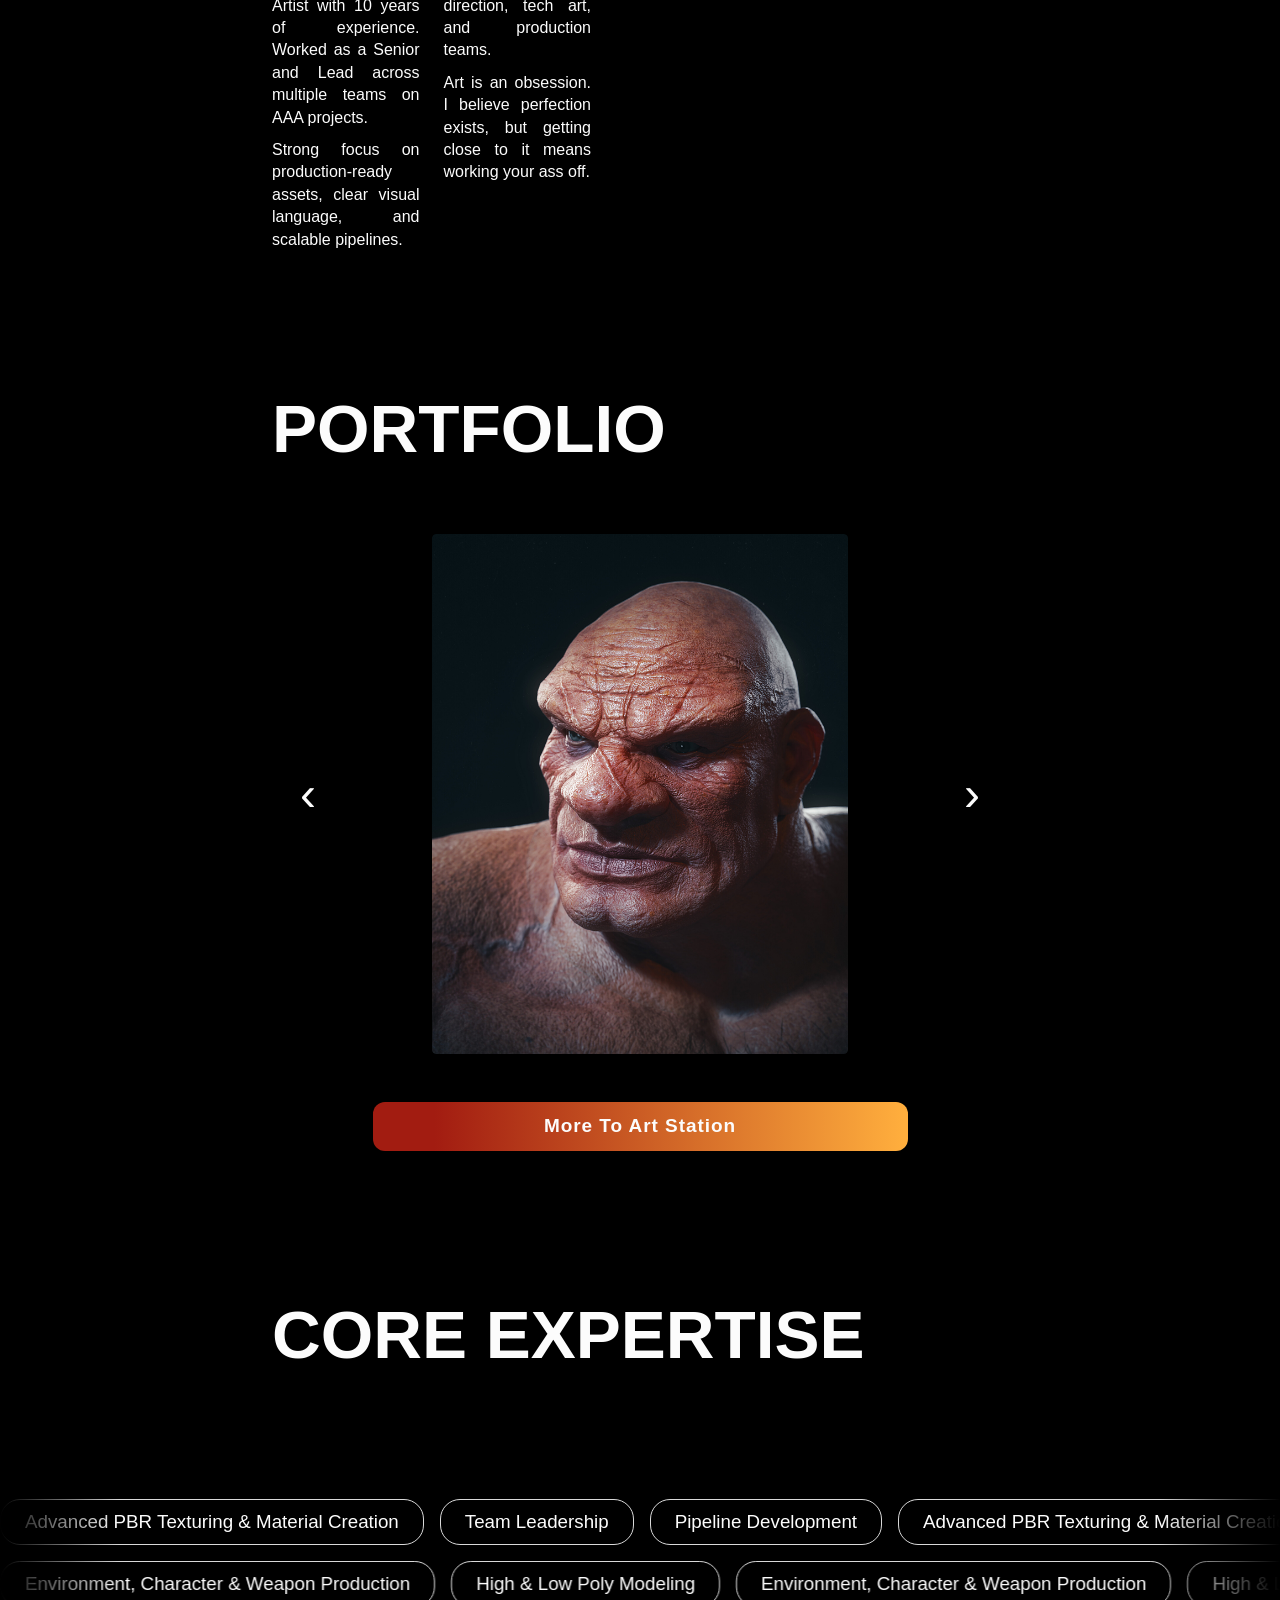
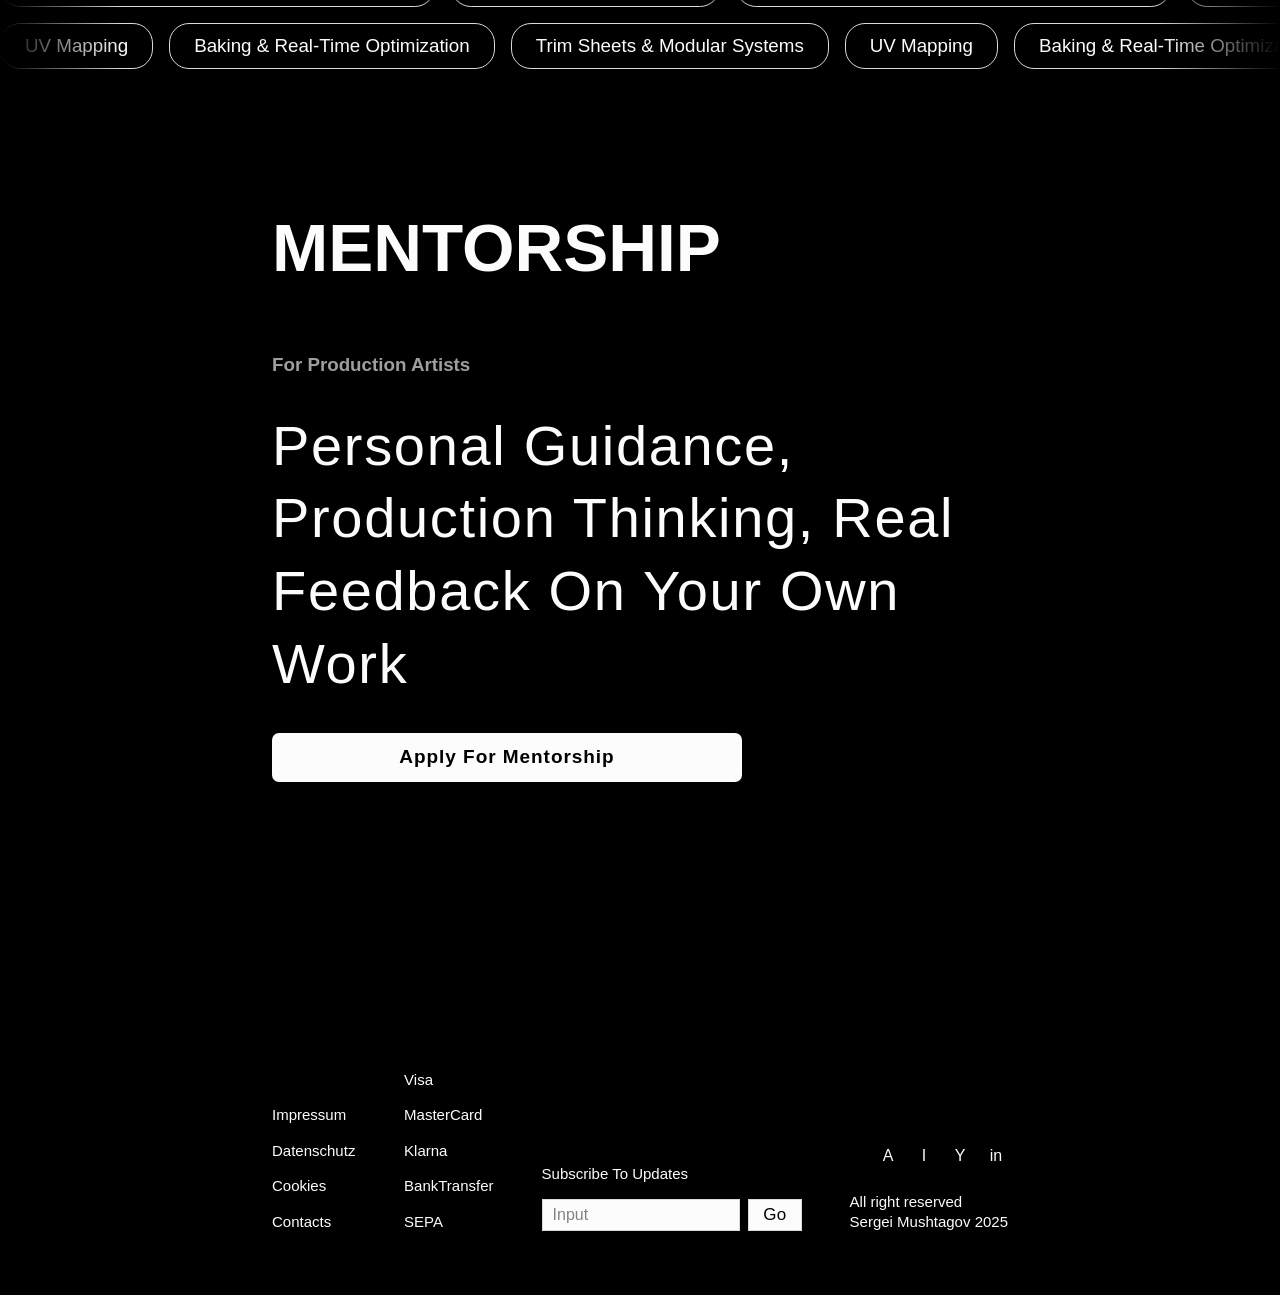
==== commit 4b45dc91: "+++++" ====
--- a/index.html
+++ b/index.html
@@ -12,7 +12,7 @@
     <link rel="stylesheet" href="./styles/layout.css" />
     <link rel="stylesheet" href="./styles/base.css" />
     <link rel="stylesheet" href="./styles/main.css" />
-    <script src="./scripts/main.js"></script>
+    <script src="main/main.js"></script>
 
 </head>
 
@@ -31,7 +31,9 @@
                 <a href="./portfolio/portfolio.html" class="button-outline button-small">Portfolio</a>
 
                 <button type="button" class="button-icon" aria-label="Language switch">
-                    <span class="button-small">↔</span>
+                    <svg class="icon">
+                        <use href="../assets/icons/sprite.svg#mail"></use>
+                    </svg>
                 </button>
             </nav>
 
--- a/styles/base.css
+++ b/styles/base.css
@@ -224,6 +224,11 @@
     box-shadow: 1px 1px 3px 0 rgba(0, 0, 0, 0.15);
     color: var(--primary-300);
     transition: transform 0.2s ease, border-color 0.2s ease;
+}
+
+.icon {
+    width: 15px;
+    height: 15px;
 }
 
 .button-icon:hover {
